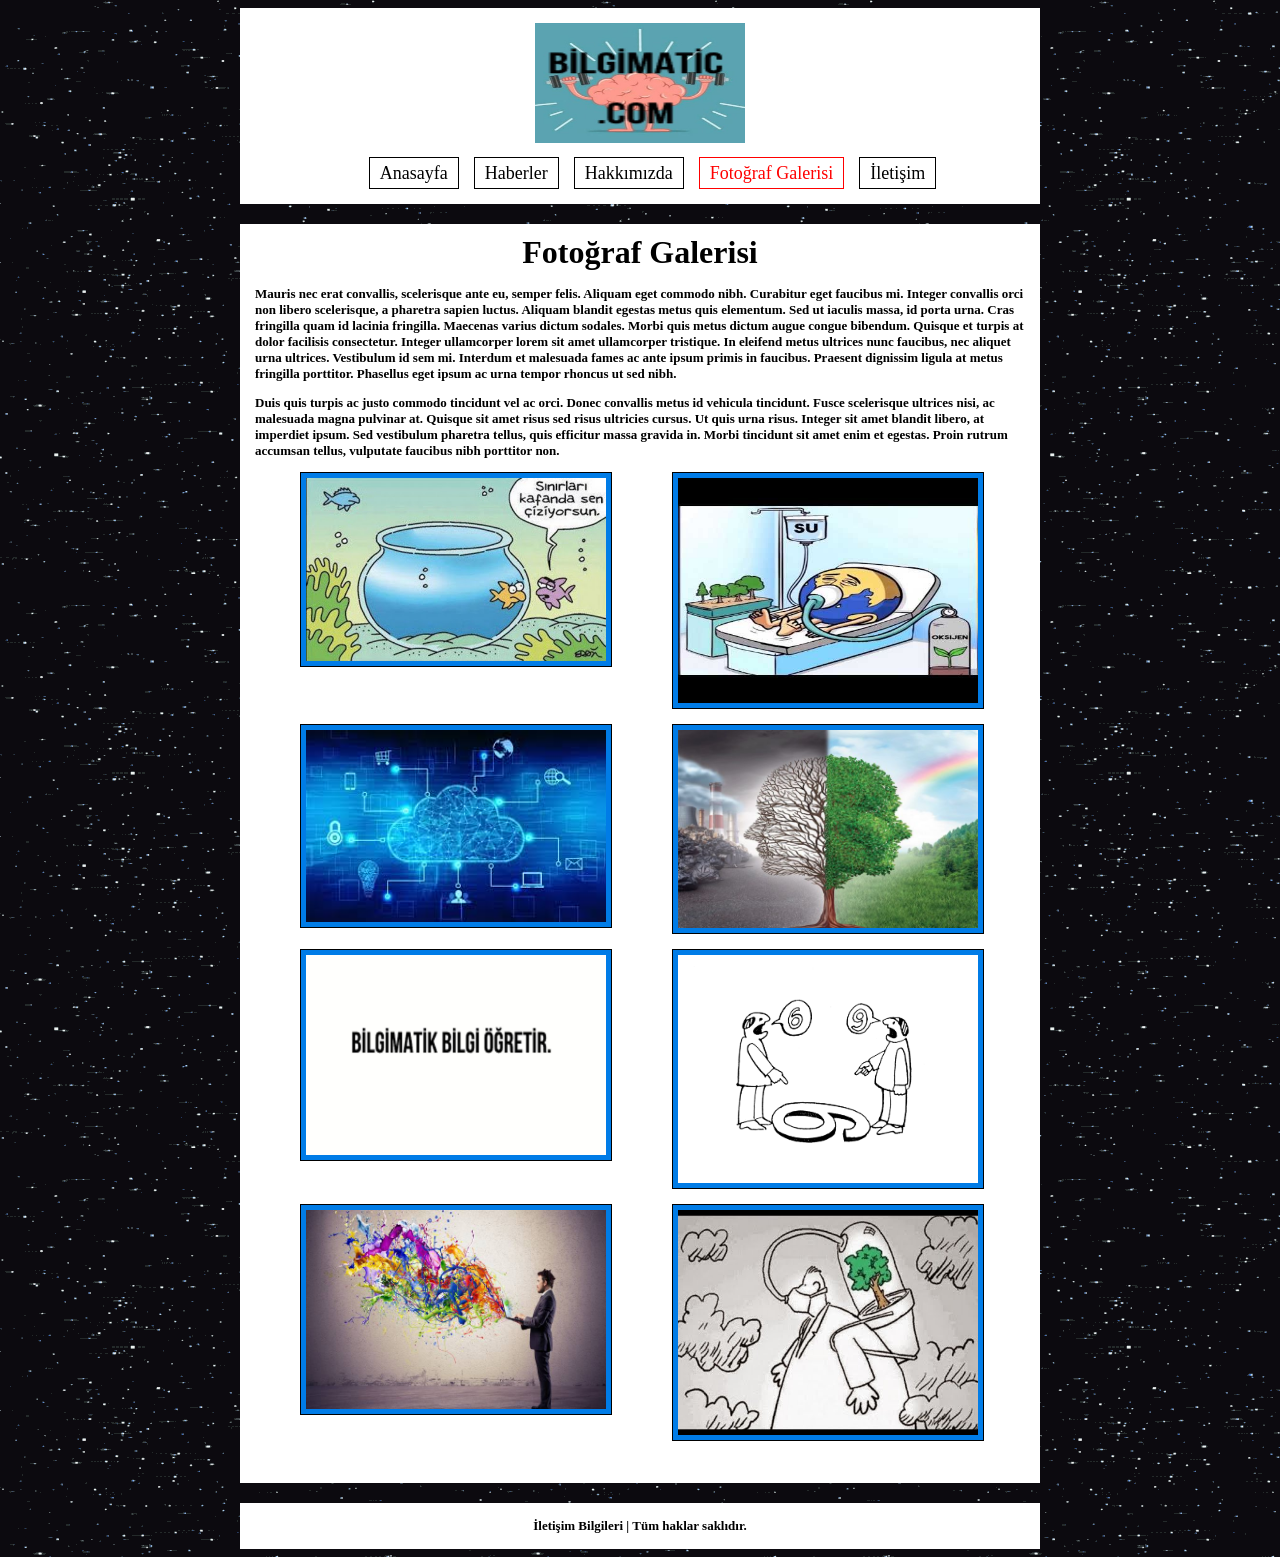
==== fotograf-galerisi.html @ 761c6bed "Add files via upload" ====
<html>
    <head>
	    <title>Fotoğraf Galerisi | Bilgimatic</title>
		<meta http-equiv="Content-Type" content="text/html; charset=utf-8" />
		<meta name="viewport" content="width=device-width, initial-scale=1">
		
		<meta name="description" content="Bilgi, Bilgi öğreniyorum." />
		<meta name="keywords" content="Bilgimatic, Önemli Bilgi, Bilgi öğreniyorum" />
		
		<link href="css/style.css" rel="stylesheet" type="text/css">
		<link rel="shortcut icon" href="img/icon.jpg">
	</head>
	<body background="img/mao.gif">
	    <div id="header">
		    <a href="index.html" title="Anasayfa">
		        <img src="img/logo.jpg" alt="logo" class="bilgimatiklogo" />
			</a>
			
			<ul class="menu">
			    <li>
			    <a href="index.html" title="Anasayfa">Anasayfa</a>
				</li>
				<li>
			    <a href="haberler.html" title="Haberler">Haberler</a>
				</li>
				<li>
			    <a href="hakkimizda.html" title="Hakkımızda">Hakkımızda</a>
				</li>
				<li>
			    <a href="fotograf-galerisi.html" title="Fotoğraf Galerisi" class="secili">Fotoğraf Galerisi</a>
				</li>
				<li>
			    <a href="iletisim.html" title="İletişim">İletişim</a>
				</li>
			</ul>
		</div>
		<div id="content">
		    <h1>Fotoğraf Galerisi</h1>
			
			<div class="yazialani">
			   <b> <p>Mauris nec erat convallis, scelerisque ante eu, semper felis. Aliquam eget commodo nibh. Curabitur eget faucibus mi. Integer convallis orci non libero scelerisque, a pharetra sapien luctus. Aliquam blandit egestas metus quis elementum. Sed ut iaculis massa, id porta urna. Cras fringilla quam id lacinia fringilla. Maecenas varius dictum sodales. Morbi quis metus dictum augue congue bibendum. Quisque et turpis at dolor facilisis consectetur. Integer ullamcorper lorem sit amet ullamcorper tristique. In eleifend metus ultrices nunc faucibus, nec aliquet urna ultrices. Vestibulum id sem mi. Interdum et malesuada fames ac ante ipsum primis in faucibus. Praesent dignissim ligula at metus fringilla porttitor. Phasellus eget ipsum ac urna tempor rhoncus ut sed nibh.</p>
				<p>Duis quis turpis ac justo commodo tincidunt vel ac orci. Donec convallis metus id vehicula tincidunt. Fusce scelerisque ultrices nisi, ac malesuada magna pulvinar at. Quisque sit amet risus sed risus ultricies cursus. Ut quis urna risus. Integer sit amet blandit libero, at imperdiet ipsum. Sed vestibulum pharetra tellus, quis efficitur massa gravida in. Morbi tincidunt sit amet enim et egestas. Proin rutrum accumsan tellus, vulputate faucibus nibh porttitor non.</p>
			</b></div>

			<div class="galeri">
			    <div class="fotograf" >
				    <img src="img/un1.jpg" />
				</div>
				
				<div class="fotograf" >
				    <img src="img/un8.jpg" />
				</div>
				
				<div class="fotograf" >
				    <img src="img/un7.jpg" />
				</div>
				
				<div class="fotograf" >
				    <img src="img/un2.jpg" />
				</div>
			
			    <div class="fotograf" >
				    <img src="img/un3.jpg" />
				</div>
					
				<div class="fotograf" >
				    <img src="img/un4.jpg" />
				</div>
					
				<div class="fotograf" >
				    <img src="img/un5.jpg" />
				</div>
				
				<div class="fotograf" >
				    <img src="img/un6.jpg" />
				</div>
			</div>  
			
		    <div style="clear:both;"></div>
		</div>
		<div id="footer">
			<p>İletişim Bilgileri | Tüm haklar saklıdır.</p>
		</div>
	</body>
</html>
---- css/style.css ----
@charset "utf-8";

#header{
	width:800px;
	height:100px;
	background:#fff;

	margin:0 auto 0 auto;
	display:table;
}
#content{
	width:770px;
	height:auto;
	background:#fff;
	padding:10px 15px 27px 15px;

    margin:20px auto 20px auto;
	display:table;
}
#content h1,#content .sayfabanner{
	margin:0 auto 15px auto;
	display:table;

	height:auto;
}
#content .yazialani p{
	font-size: 13px;
}
#footer{
	width:770px;
	height:13px;
	padding:15px 15px 15px 15px;
	background:#fff;

	margin:0 auto 0 auto;
	display:table;
}
#footer p{
	text-align:center;
	font-size:13px;
	font-weight:bold;
}
.bilgimatiklogo{
	margin:15px auto 17px auto;
	display:table;

	width:210px;
	height:120px;
}
.menu{
    margin:20px auto 20px auto;
	display:table;
}
.menu li{
    float:left;
	list-style-type:none;
	margin-right:15px;

}
.menu li a{
    color:#000;
	font-size:18px;
	text-decoration:none;

	padding:5px 10px;
	border:1px solid #000;
}
.menu li a:hover{
    color:#f00;
	border:1px solid #f00;
}
.galeri{
    margin:0 auto 0 auto;
	display: table;
}
.galeri .fotograf{
	float:left;
    width:300px;
	height:auto;
	border:1px solid #000;
	padding:5px 5px 5px 5px;
	background:#007ce7;
	margin:0px 15px 15px 45px;
}
.galeri .fotograf img{
    width:100%;
	height:auto;
}
.secili{
    color:#f00 !important;
	border:1px solid #f00 !important;
}
#content .yazi p{
	font-size: 15px;
}
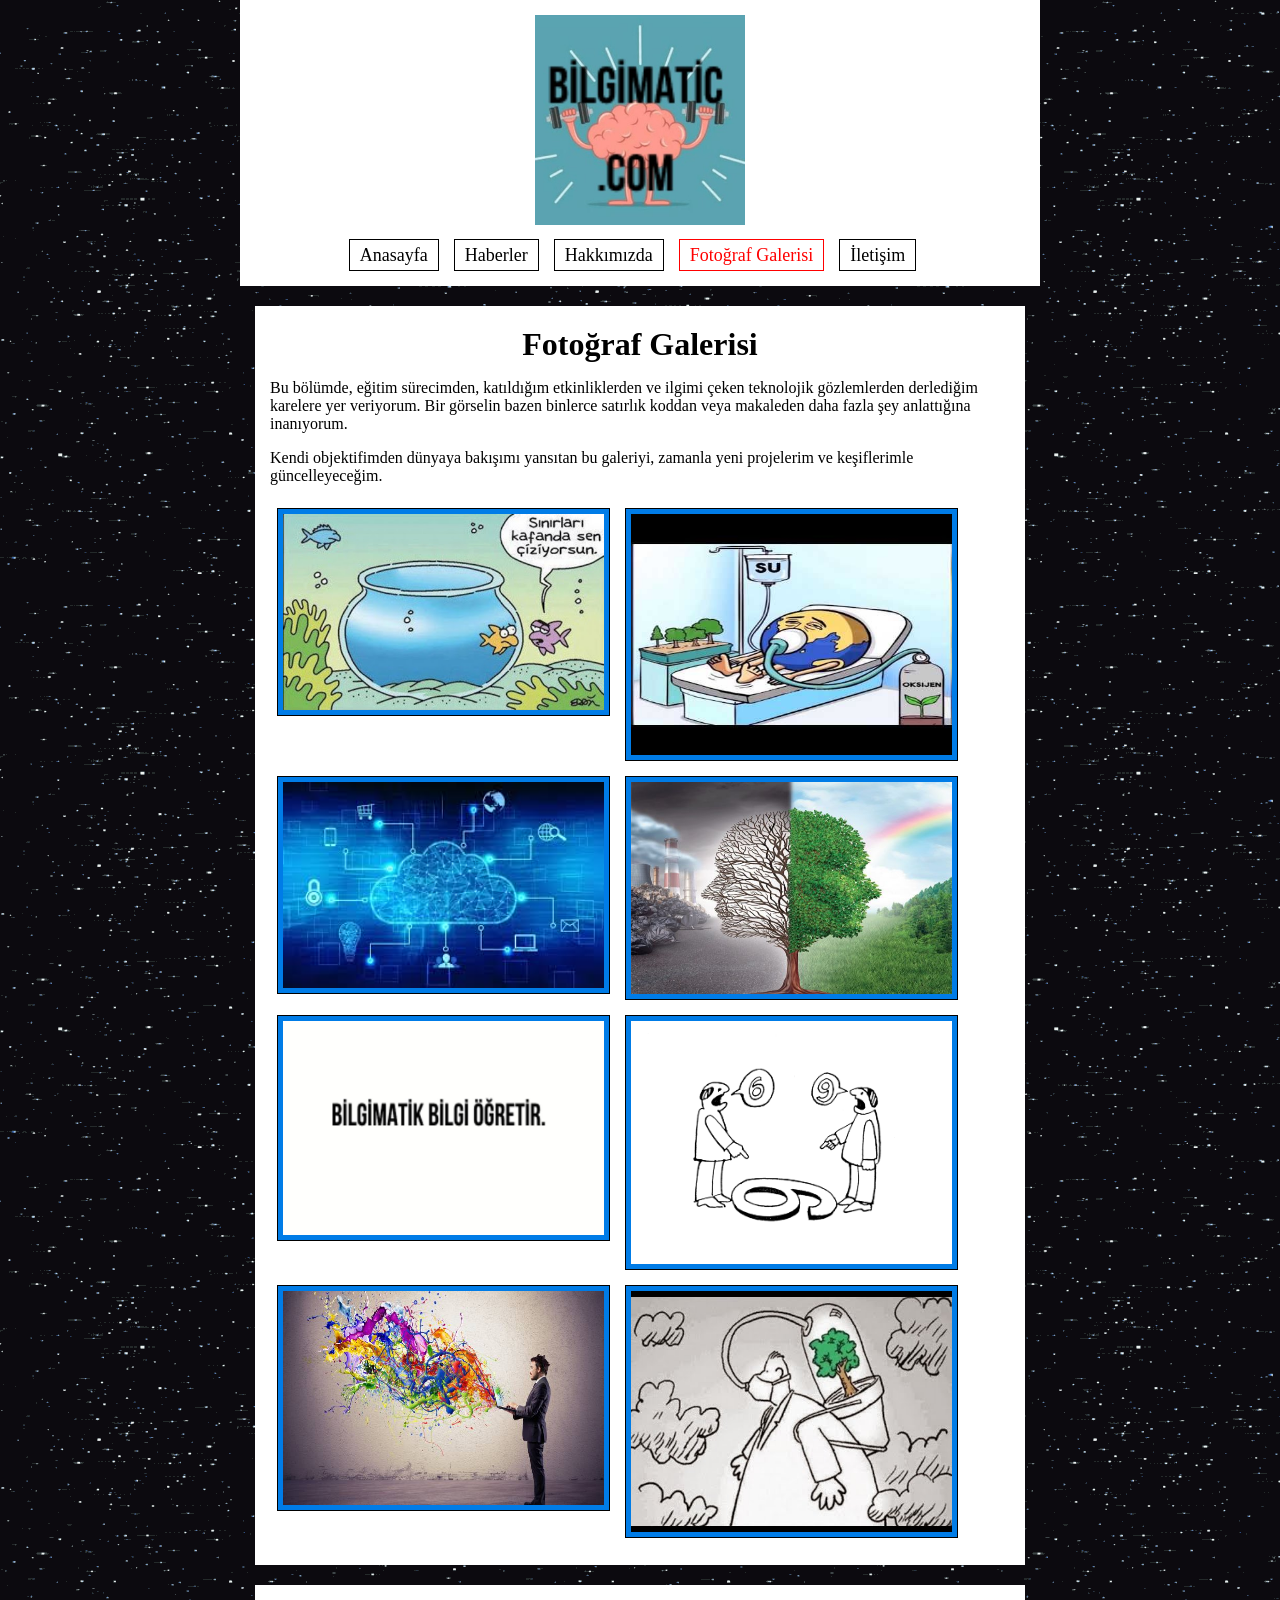
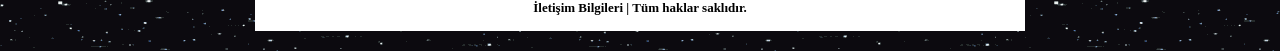
==== commit f571e7e0: "Update fotograf-galerisi.html" ====
--- a/fotograf-galerisi.html
+++ b/fotograf-galerisi.html
@@ -1,85 +1,54 @@
 <html>
     <head>
-	    <title>Fotoğraf Galerisi | Bilgimatic</title>
-		<meta http-equiv="Content-Type" content="text/html; charset=utf-8" />
-		<meta name="viewport" content="width=device-width, initial-scale=1">
-		
-		<meta name="description" content="Bilgi, Bilgi öğreniyorum." />
-		<meta name="keywords" content="Bilgimatic, Önemli Bilgi, Bilgi öğreniyorum" />
-		
-		<link href="css/style.css" rel="stylesheet" type="text/css">
-		<link rel="shortcut icon" href="img/icon.jpg">
-	</head>
-	<body background="img/mao.gif">
-	    <div id="header">
-		    <a href="index.html" title="Anasayfa">
-		        <img src="img/logo.jpg" alt="logo" class="bilgimatiklogo" />
-			</a>
-			
-			<ul class="menu">
-			    <li>
-			    <a href="index.html" title="Anasayfa">Anasayfa</a>
-				</li>
-				<li>
-			    <a href="haberler.html" title="Haberler">Haberler</a>
-				</li>
-				<li>
-			    <a href="hakkimizda.html" title="Hakkımızda">Hakkımızda</a>
-				</li>
-				<li>
-			    <a href="fotograf-galerisi.html" title="Fotoğraf Galerisi" class="secili">Fotoğraf Galerisi</a>
-				</li>
-				<li>
-			    <a href="iletisim.html" title="İletişim">İletişim</a>
-				</li>
-			</ul>
-		</div>
-		<div id="content">
-		    <h1>Fotoğraf Galerisi</h1>
-			
-			<div class="yazialani">
-			   <b> <p>Mauris nec erat convallis, scelerisque ante eu, semper felis. Aliquam eget commodo nibh. Curabitur eget faucibus mi. Integer convallis orci non libero scelerisque, a pharetra sapien luctus. Aliquam blandit egestas metus quis elementum. Sed ut iaculis massa, id porta urna. Cras fringilla quam id lacinia fringilla. Maecenas varius dictum sodales. Morbi quis metus dictum augue congue bibendum. Quisque et turpis at dolor facilisis consectetur. Integer ullamcorper lorem sit amet ullamcorper tristique. In eleifend metus ultrices nunc faucibus, nec aliquet urna ultrices. Vestibulum id sem mi. Interdum et malesuada fames ac ante ipsum primis in faucibus. Praesent dignissim ligula at metus fringilla porttitor. Phasellus eget ipsum ac urna tempor rhoncus ut sed nibh.</p>
-				<p>Duis quis turpis ac justo commodo tincidunt vel ac orci. Donec convallis metus id vehicula tincidunt. Fusce scelerisque ultrices nisi, ac malesuada magna pulvinar at. Quisque sit amet risus sed risus ultricies cursus. Ut quis urna risus. Integer sit amet blandit libero, at imperdiet ipsum. Sed vestibulum pharetra tellus, quis efficitur massa gravida in. Morbi tincidunt sit amet enim et egestas. Proin rutrum accumsan tellus, vulputate faucibus nibh porttitor non.</p>
-			</b></div>
+        <title>Fotoğraf Galerisi | Bilgimatic</title>
+        <meta http-equiv="Content-Type" content="text/html; charset=utf-8" />
+        <meta name="viewport" content="width=device-width, initial-scale=1">
+        
+        <meta name="description" content="Bilgi, Bilgi öğreniyorum." />
+        <meta name="keywords" content="Bilgimatic, Önemli Bilgi, Bilgi öğreniyorum" />
+        
+        <link href="css/style.css" rel="stylesheet" type="text/css">
+        <link rel="shortcut icon" href="img/icon.jpg">
+    </head>
+    <body background="img/mao.gif">
+        <div id="header">
+            <a href="index.html" title="Anasayfa">
+                <img src="img/logo.jpg" alt="logo" class="bilgimatiklogo" />
+            </a>
+            
+            <ul class="menu">
+                <li><a href="index.html" title="Anasayfa">Anasayfa</a></li>
+                <li><a href="haberler.html" title="Haberler">Haberler</a></li>
+                <li><a href="hakkımızda.html" title="Hakkımızda">Hakkımızda</a></li>
+                <li><a href="fotograf-galerisi.html" title="Fotoğraf Galerisi" class="secili">Fotoğraf Galerisi</a></li>
+                <li><a href="iletisim.html" title="İletişim">İletişim</a></li>
+            </ul>
+        </div>
+        
+        <div id="content">
+            <h1>Fotoğraf Galerisi</h1>
+            
+            <div class="yazialani">
+                <p>Bu bölümde, eğitim sürecimden, katıldığım etkinliklerden ve ilgimi çeken teknolojik gözlemlerden derlediğim karelere yer veriyorum. Bir görselin bazen binlerce satırlık koddan veya makaleden daha fazla şey anlattığına inanıyorum.</p>
+                <p>Kendi objektifimden dünyaya bakışımı yansıtan bu galeriyi, zamanla yeni projelerim ve keşiflerimle güncelleyeceğim.</p>
+            </div>
 
-			<div class="galeri">
-			    <div class="fotograf" >
-				    <img src="img/un1.jpg" />
-				</div>
-				
-				<div class="fotograf" >
-				    <img src="img/un8.jpg" />
-				</div>
-				
-				<div class="fotograf" >
-				    <img src="img/un7.jpg" />
-				</div>
-				
-				<div class="fotograf" >
-				    <img src="img/un2.jpg" />
-				</div>
-			
-			    <div class="fotograf" >
-				    <img src="img/un3.jpg" />
-				</div>
-					
-				<div class="fotograf" >
-				    <img src="img/un4.jpg" />
-				</div>
-					
-				<div class="fotograf" >
-				    <img src="img/un5.jpg" />
-				</div>
-				
-				<div class="fotograf" >
-				    <img src="img/un6.jpg" />
-				</div>
-			</div>  
-			
-		    <div style="clear:both;"></div>
-		</div>
-		<div id="footer">
-			<p>İletişim Bilgileri | Tüm haklar saklıdır.</p>
-		</div>
-	</body>
-</html>+            <div class="galeri">
+                <div class="fotograf"><img src="img/un1.jpg" alt="Galeri Fotoğrafı 1" /></div>
+                <div class="fotograf"><img src="img/un8.jpg" alt="Galeri Fotoğrafı 2" /></div>
+                <div class="fotograf"><img src="img/un7.jpg" alt="Galeri Fotoğrafı 3" /></div>
+                <div class="fotograf"><img src="img/un2.jpg" alt="Galeri Fotoğrafı 4" /></div>
+                <div class="fotograf"><img src="img/un3.jpg" alt="Galeri Fotoğrafı 5" /></div>
+                <div class="fotograf"><img src="img/un4.jpg" alt="Galeri Fotoğrafı 6" /></div>
+                <div class="fotograf"><img src="img/un5.jpg" alt="Galeri Fotoğrafı 7" /></div>
+                <div class="fotograf"><img src="img/un6.jpg" alt="Galeri Fotoğrafı 8" /></div>
+            </div>  
+            
+            <div style="clear:both;"></div>
+        </div>
+        
+        <div id="footer">
+            <p>İletişim Bilgileri | Tüm haklar saklıdır.</p>
+        </div>
+    </body>
+</html>
--- a/css/style.css
+++ b/css/style.css
@@ -1,95 +1,161 @@
 @charset "utf-8";
 
-#header{
-	width:800px;
-	height:100px;
-	background:#fff;
+/* Genel Tasarım Ayarları */
+body {
+    margin: 0;
+    padding: 0;
+}
 
-	margin:0 auto 0 auto;
-	display:table;
+#header {
+    width: 100%;
+    max-width: 800px;
+    height: auto; /* Yüksekliği otomatik yapıyoruz */
+    background: #fff;
+    margin: 0 auto;
+    display: table;
 }
-#content{
-	width:770px;
-	height:auto;
-	background:#fff;
-	padding:10px 15px 27px 15px;
 
-    margin:20px auto 20px auto;
-	display:table;
+#content {
+    width: 90%; /* Mobilde ekranın %90'ını kaplar */
+    max-width: 770px;
+    height: auto;
+    background: #fff;
+    padding: 20px 15px;
+    margin: 20px auto;
+    display: table;
+    box-sizing: border-box; /* Padding'in genişliğe dahil olmasını sağlar */
 }
-#content h1,#content .sayfabanner{
-	margin:0 auto 15px auto;
-	display:table;
 
-	height:auto;
+#content h1, #content .sayfabanner {
+    margin: 0 auto 15px auto;
+    display: table;
+    height: auto;
+    max-width: 100%;
 }
-#content .yazialani p{
-	font-size: 13px;
+
+#footer {
+    width: 90%;
+    max-width: 770px;
+    padding: 15px;
+    background: #fff;
+    margin: 0 auto 20px auto;
+    display: table;
+    box-sizing: border-box;
 }
-#footer{
-	width:770px;
-	height:13px;
-	padding:15px 15px 15px 15px;
-	background:#fff;
 
-	margin:0 auto 0 auto;
-	display:table;
+#footer p {
+    text-align: center;
+    font-size: 13px;
+    font-weight: bold;
 }
-#footer p{
-	text-align:center;
-	font-size:13px;
-	font-weight:bold;
+
+.bilgimatiklogo {
+    margin: 15px auto;
+    display: table;
+    width: 80%; /* Logoyu ekranın %80'i kadar yapar */
+    max-width: 210px;
+    height: auto;
 }
-.bilgimatiklogo{
-	margin:15px auto 17px auto;
-	display:table;
 
-	width:210px;
-	height:120px;
+.menu {
+    margin: 20px auto;
+    display: table;
+    padding: 0;
 }
-.menu{
-    margin:20px auto 20px auto;
-	display:table;
+
+.menu li {
+    float: left;
+    list-style-type: none;
+    margin-right: 15px;
 }
-.menu li{
-    float:left;
-	list-style-type:none;
-	margin-right:15px;
 
+.menu li a {
+    color: #000;
+    font-size: 18px;
+    text-decoration: none;
+    padding: 5px 10px;
+    border: 1px solid #000;
 }
-.menu li a{
-    color:#000;
-	font-size:18px;
-	text-decoration:none;
 
-	padding:5px 10px;
-	border:1px solid #000;
+.menu li a:hover, .secili {
+    color: #f00 !important;
+    border: 1px solid #f00 !important;
 }
-.menu li a:hover{
-    color:#f00;
-	border:1px solid #f00;
+
+/* Galeri Ayarları */
+.galeri {
+    margin: 0 auto;
+    display: table;
+    width: 100%;
 }
-.galeri{
-    margin:0 auto 0 auto;
-	display: table;
+
+.galeri .fotograf {
+    float: left;
+    width: 45%; /* Yan yana iki resim için */
+    height: auto;
+    border: 1px solid #000;
+    padding: 5px;
+    background: #007ce7;
+    margin: 1%;
+    box-sizing: border-box;
 }
-.galeri .fotograf{
-	float:left;
-    width:300px;
-	height:auto;
-	border:1px solid #000;
-	padding:5px 5px 5px 5px;
-	background:#007ce7;
-	margin:0px 15px 15px 45px;
+
+.galeri .fotograf img {
+    width: 100%;
+    height: auto;
 }
-.galeri .fotograf img{
-    width:100%;
-	height:auto;
+
+/* İletişim Formu Stilleri */
+.formalani {
+    margin-top: 20px;
+    padding: 15px;
+    border: 1px solid #ccc;
+    background-color: #f9f9f9;
+    display: table;
+    width: 100%;
+    box-sizing: border-box;
 }
-.secili{
-    color:#f00 !important;
-	border:1px solid #f00 !important;
+
+.formalani label {
+    display: block;
+    font-weight: bold;
+    margin: 10px 0 5px 0;
 }
-#content .yazi p{
-	font-size: 15px;
+
+.formalani input[type="text"],
+.formalani input[type="email"],
+.formalani textarea {
+    width: 100%;
+    padding: 8px;
+    border: 1px solid #999;
+    border-radius: 4px;
+    box-sizing: border-box;
 }
+
+.formalani textarea {
+    height: 150px;
+}
+
+.formalani input[type="submit"] {
+    background-color: #000;
+    color: #fff;
+    padding: 10px 20px;
+    border: none;
+    cursor: pointer;
+    margin-top: 15px;
+    font-size: 16px;
+    width: 100%;
+}
+
+/* --- Mobil Uyum (Media Query) --- */
+@media screen and (max-width: 600px) {
+    .menu li {
+        float: none;
+        text-align: center;
+        margin: 10px 0;
+    }
+    
+    .galeri .fotograf {
+        width: 98%; /* Mobilde resimleri tek sütun yapar */
+    }
+}
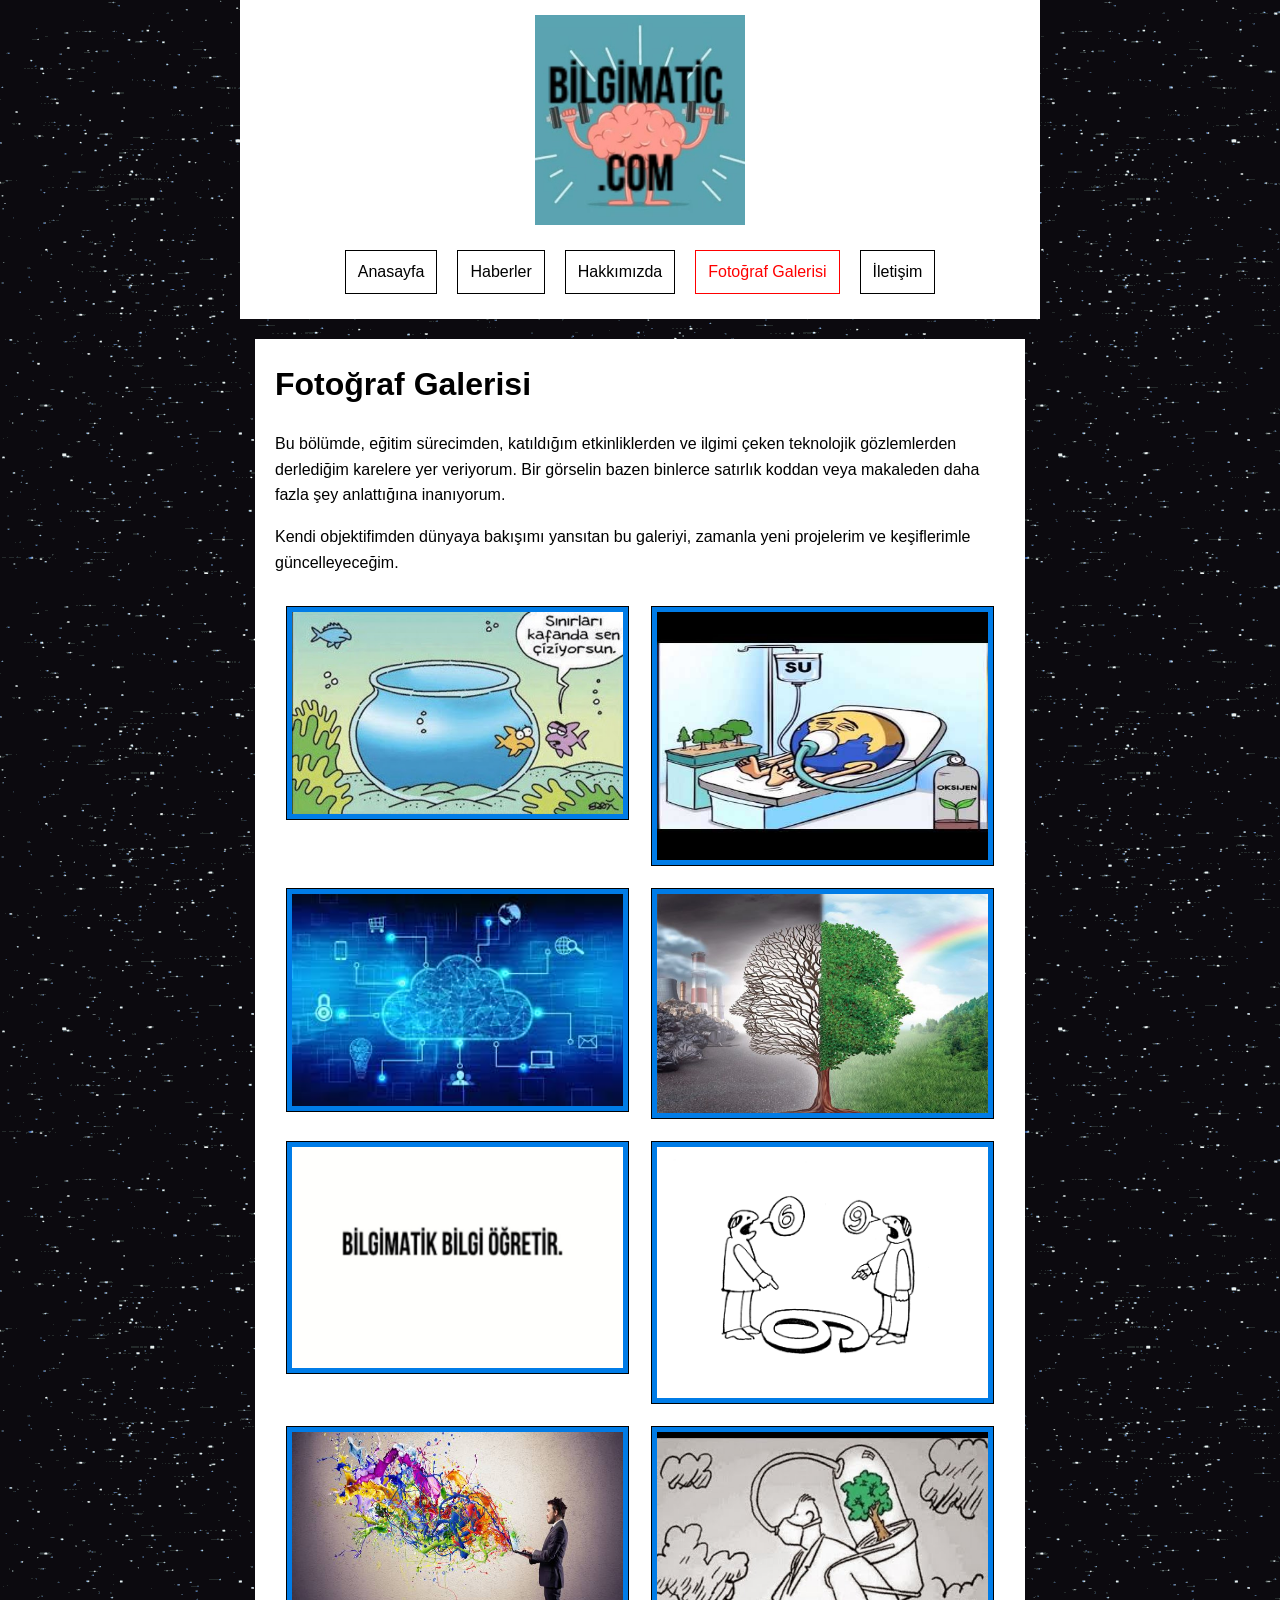
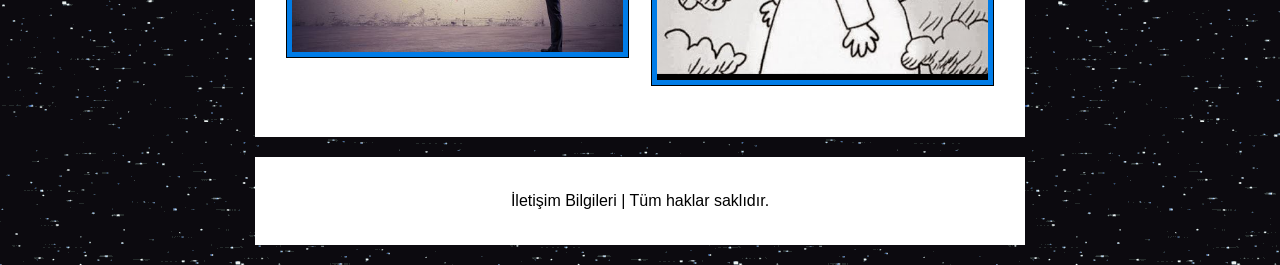
==== commit 7d437f1a: "Update fotograf-galerisi.html" ====
--- a/fotograf-galerisi.html
+++ b/fotograf-galerisi.html
@@ -19,7 +19,7 @@
             <ul class="menu">
                 <li><a href="index.html" title="Anasayfa">Anasayfa</a></li>
                 <li><a href="haberler.html" title="Haberler">Haberler</a></li>
-                <li><a href="hakkımızda.html" title="Hakkımızda">Hakkımızda</a></li>
+                <li><a href="hakkimizda.html" title="Hakkımızda">Hakkımızda</a></li>
                 <li><a href="fotograf-galerisi.html" title="Fotoğraf Galerisi" class="secili">Fotoğraf Galerisi</a></li>
                 <li><a href="iletisim.html" title="İletişim">İletişim</a></li>
             </ul>
--- a/css/style.css
+++ b/css/style.css
@@ -1,80 +1,52 @@
 @charset "utf-8";
 
-/* Genel Tasarım Ayarları */
+/* Genel Sıfırlama ve Gövde */
 body {
     margin: 0;
     padding: 0;
+    font-family: Arial, sans-serif; /* Okunabilirlik için font eklendi */
+    line-height: 1.6;
 }
 
+/* Header Tasarımı */
 #header {
     width: 100%;
     max-width: 800px;
-    height: auto; /* Yüksekliği otomatik yapıyoruz */
+    height: auto;
     background: #fff;
     margin: 0 auto;
     display: table;
 }
 
-#content {
-    width: 90%; /* Mobilde ekranın %90'ını kaplar */
-    max-width: 770px;
-    height: auto;
-    background: #fff;
-    padding: 20px 15px;
-    margin: 20px auto;
-    display: table;
-    box-sizing: border-box; /* Padding'in genişliğe dahil olmasını sağlar */
-}
-
-#content h1, #content .sayfabanner {
-    margin: 0 auto 15px auto;
-    display: table;
-    height: auto;
-    max-width: 100%;
-}
-
-#footer {
-    width: 90%;
-    max-width: 770px;
-    padding: 15px;
-    background: #fff;
-    margin: 0 auto 20px auto;
-    display: table;
-    box-sizing: border-box;
-}
-
-#footer p {
-    text-align: center;
-    font-size: 13px;
-    font-weight: bold;
-}
-
 .bilgimatiklogo {
     margin: 15px auto;
     display: table;
-    width: 80%; /* Logoyu ekranın %80'i kadar yapar */
+    width: 80%;
     max-width: 210px;
     height: auto;
 }
 
+/* Navigasyon Menüsü */
 .menu {
     margin: 20px auto;
     display: table;
     padding: 0;
+    text-align: center;
 }
 
 .menu li {
-    float: left;
+    display: inline-block; /* Liste maddelerini yan yana tutar */
     list-style-type: none;
-    margin-right: 15px;
+    margin: 5px 10px;
 }
 
 .menu li a {
     color: #000;
-    font-size: 18px;
+    font-size: 16px;
     text-decoration: none;
-    padding: 5px 10px;
+    padding: 8px 12px;
     border: 1px solid #000;
+    display: block;
 }
 
 .menu li a:hover, .secili {
@@ -82,36 +54,57 @@
     border: 1px solid #f00 !important;
 }
 
+/* İçerik Alanı */
+#content {
+    width: 90%;
+    max-width: 770px;
+    background: #fff;
+    padding: 20px;
+    margin: 20px auto;
+    display: table;
+    box-sizing: border-box; /* Çok önemli: Genişliğin taşmasını engeller */
+}
+
+.yazialani {
+    margin-top: 15px;
+}
+
+.sayfabanner img {
+    max-width: 100%;
+    height: auto;
+    display: block;
+    margin: 0 auto;
+}
+
 /* Galeri Ayarları */
 .galeri {
-    margin: 0 auto;
+    margin: 20px auto;
     display: table;
     width: 100%;
 }
 
 .galeri .fotograf {
     float: left;
-    width: 45%; /* Yan yana iki resim için */
-    height: auto;
+    width: 47%; /* Yan yana iki resim için */
+    margin: 1.5%;
+    box-sizing: border-box;
     border: 1px solid #000;
     padding: 5px;
     background: #007ce7;
-    margin: 1%;
-    box-sizing: border-box;
 }
 
 .galeri .fotograf img {
     width: 100%;
     height: auto;
+    display: block;
 }
 
-/* İletişim Formu Stilleri */
+/* İletişim Formu */
 .formalani {
     margin-top: 20px;
     padding: 15px;
     border: 1px solid #ccc;
     background-color: #f9f9f9;
-    display: table;
     width: 100%;
     box-sizing: border-box;
 }
@@ -126,7 +119,7 @@
 .formalani input[type="email"],
 .formalani textarea {
     width: 100%;
-    padding: 8px;
+    padding: 10px;
     border: 1px solid #999;
     border-radius: 4px;
     box-sizing: border-box;
@@ -139,23 +132,34 @@
 .formalani input[type="submit"] {
     background-color: #000;
     color: #fff;
-    padding: 10px 20px;
+    padding: 12px;
     border: none;
     cursor: pointer;
     margin-top: 15px;
+    width: 100%;
     font-size: 16px;
-    width: 100%;
 }
 
-/* --- Mobil Uyum (Media Query) --- */
+/* Footer */
+#footer {
+    width: 90%;
+    max-width: 770px;
+    padding: 15px;
+    background: #fff;
+    margin: 0 auto 20px auto;
+    text-align: center;
+    box-sizing: border-box;
+}
+
+/* --- Mobil Uyum (Media Queries) --- */
 @media screen and (max-width: 600px) {
     .menu li {
-        float: none;
-        text-align: center;
-        margin: 10px 0;
+        display: block; /* Mobilde menü maddelerini alt alta dizer */
+        margin: 5px 0;
     }
     
     .galeri .fotograf {
-        width: 98%; /* Mobilde resimleri tek sütun yapar */
+        width: 97%; /* Mobilde resimleri tek sütun yapar */
+        margin: 1.5% 0;
     }
 }
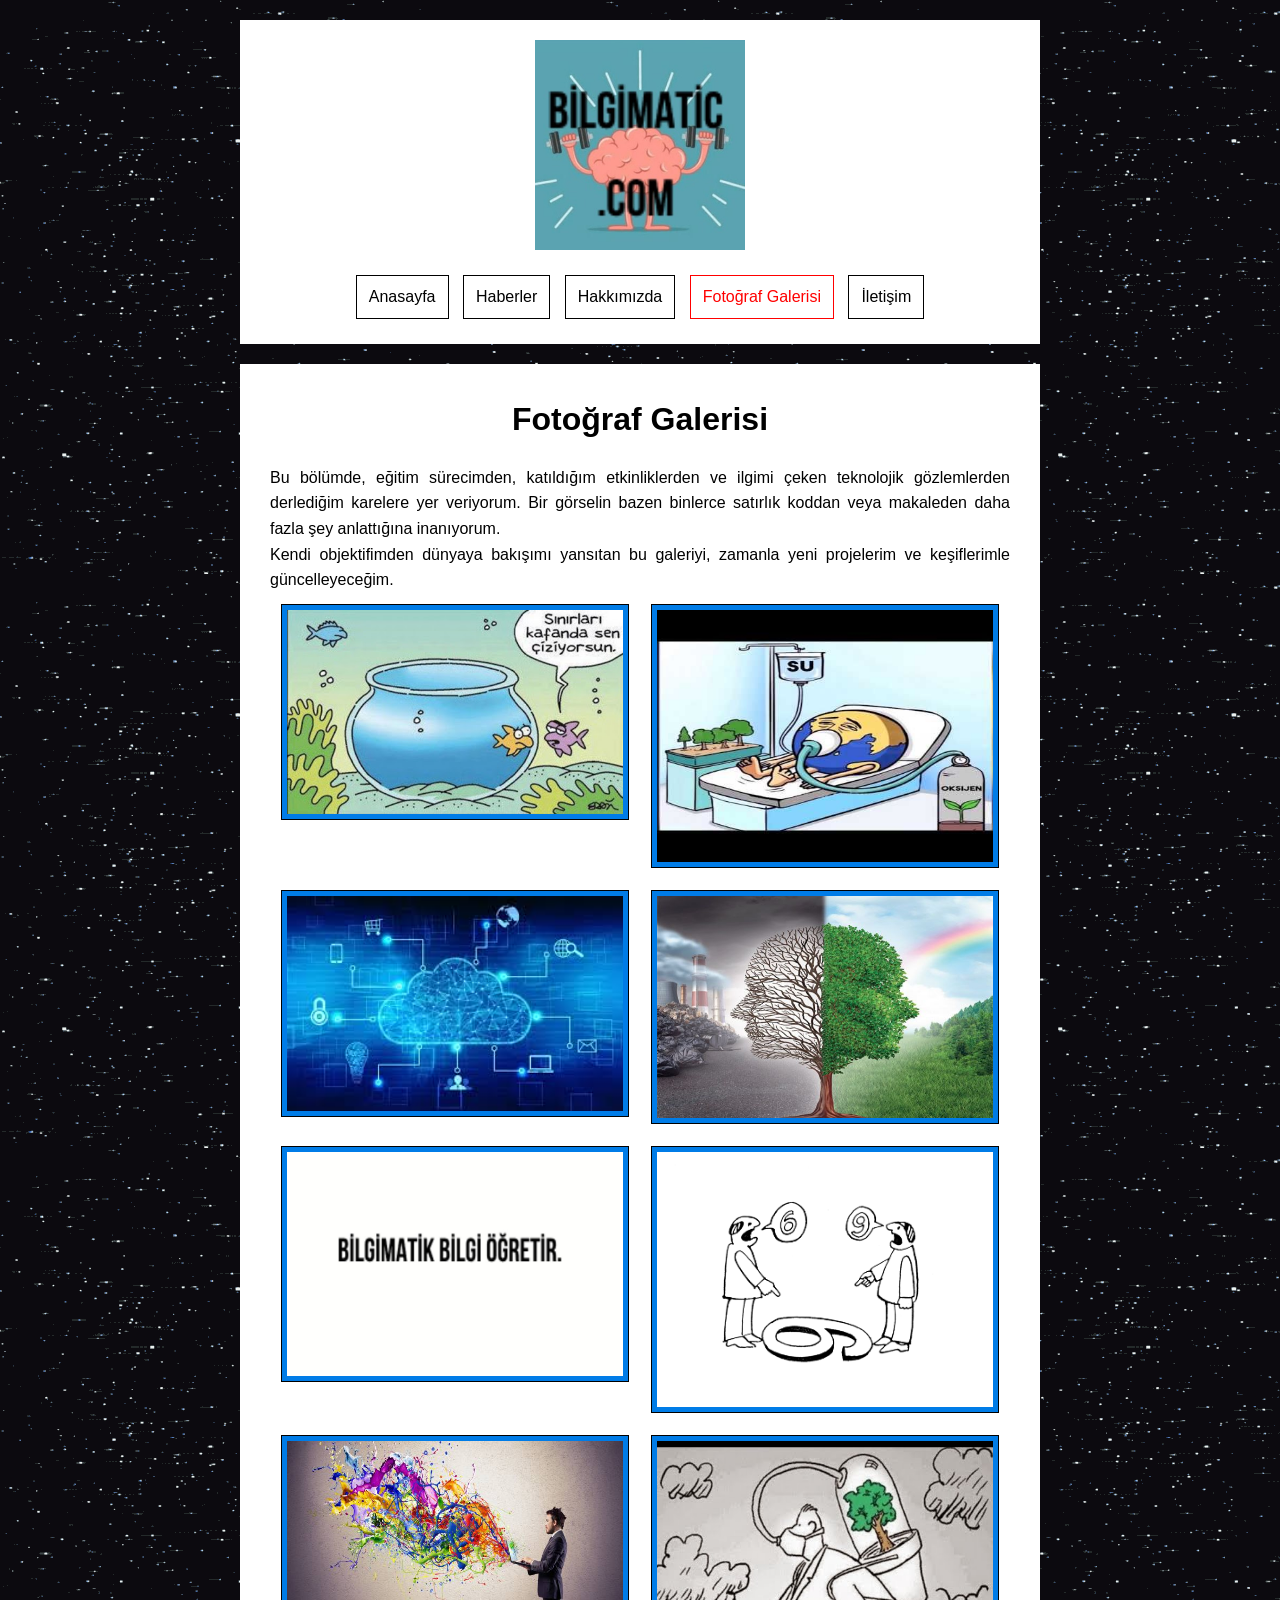
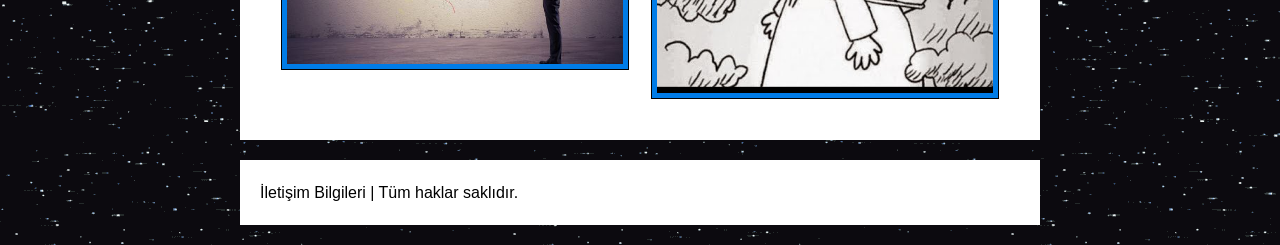
==== commit ee137dfe: "Update fotograf-galerisi.html" ====
--- a/fotograf-galerisi.html
+++ b/fotograf-galerisi.html
@@ -1,16 +1,18 @@
-<html>
-    <head>
-        <title>Fotoğraf Galerisi | Bilgimatic</title>
-        <meta http-equiv="Content-Type" content="text/html; charset=utf-8" />
-        <meta name="viewport" content="width=device-width, initial-scale=1">
-        
-        <meta name="description" content="Bilgi, Bilgi öğreniyorum." />
-        <meta name="keywords" content="Bilgimatic, Önemli Bilgi, Bilgi öğreniyorum" />
-        
-        <link href="css/style.css" rel="stylesheet" type="text/css">
-        <link rel="shortcut icon" href="img/icon.jpg">
-    </head>
-    <body background="img/mao.gif">
+<!DOCTYPE html>
+<html lang="tr">
+<head>
+    <meta charset="utf-8">
+    <title>Fotoğraf Galerisi | Bilgimatic</title>
+    <meta name="viewport" content="width=device-width, initial-scale=1">
+    <meta name="description" content="Bilgimatic Fotoğraf Galerisi.">
+    <meta name="keywords" content="Bilgimatic, Fotoğraf, Galeri">
+    
+    <link href="css/style.css" rel="stylesheet" type="text/css">
+    <link rel="shortcut icon" href="img/icon.jpg">
+</head>
+<body background="img/mao.gif">
+
+    <div id="wrapper">
         <div id="header">
             <a href="index.html" title="Anasayfa">
                 <img src="img/logo.jpg" alt="logo" class="bilgimatiklogo" />
@@ -34,14 +36,14 @@
             </div>
 
             <div class="galeri">
-                <div class="fotograf"><img src="img/un1.jpg" alt="Galeri Fotoğrafı 1" /></div>
-                <div class="fotograf"><img src="img/un8.jpg" alt="Galeri Fotoğrafı 2" /></div>
-                <div class="fotograf"><img src="img/un7.jpg" alt="Galeri Fotoğrafı 3" /></div>
-                <div class="fotograf"><img src="img/un2.jpg" alt="Galeri Fotoğrafı 4" /></div>
-                <div class="fotograf"><img src="img/un3.jpg" alt="Galeri Fotoğrafı 5" /></div>
-                <div class="fotograf"><img src="img/un4.jpg" alt="Galeri Fotoğrafı 6" /></div>
-                <div class="fotograf"><img src="img/un5.jpg" alt="Galeri Fotoğrafı 7" /></div>
-                <div class="fotograf"><img src="img/un6.jpg" alt="Galeri Fotoğrafı 8" /></div>
+                <div class="fotograf"><img src="img/un1.jpg" alt="Fotoğraf 1" /></div>
+                <div class="fotograf"><img src="img/un8.jpg" alt="Fotoğraf 2" /></div>
+                <div class="fotograf"><img src="img/un7.jpg" alt="Fotoğraf 3" /></div>
+                <div class="fotograf"><img src="img/un2.jpg" alt="Fotoğraf 4" /></div>
+                <div class="fotograf"><img src="img/un3.jpg" alt="Fotoğraf 5" /></div>
+                <div class="fotograf"><img src="img/un4.jpg" alt="Fotoğraf 6" /></div>
+                <div class="fotograf"><img src="img/un5.jpg" alt="Fotoğraf 7" /></div>
+                <div class="fotograf"><img src="img/un6.jpg" alt="Fotoğraf 8" /></div>
             </div>  
             
             <div style="clear:both;"></div>
@@ -50,5 +52,5 @@
         <div id="footer">
             <p>İletişim Bilgileri | Tüm haklar saklıdır.</p>
         </div>
-    </body>
+    </div> </body>
 </html>
--- a/css/style.css
+++ b/css/style.css
@@ -1,52 +1,57 @@
 @charset "utf-8";
 
-/* Genel Sıfırlama ve Gövde */
-body {
+/* Her şeyi sıfırlayalım ve kutu modelini sabitleyelim */
+* {
+    box-sizing: border-box; 
     margin: 0;
     padding: 0;
-    font-family: Arial, sans-serif; /* Okunabilirlik için font eklendi */
-    line-height: 1.6;
 }
 
-/* Header Tasarımı */
-#header {
-    width: 100%;
-    max-width: 800px;
-    height: auto;
-    background: #fff;
-    margin: 0 auto;
-    display: table;
+body {
+    font-family: Arial, sans-serif;
+    line-height: 1.6;
+    background-color: #e0e0e0; /* Kutuların ayrıklığını görmen için */
 }
 
+/* Sayfayı ortalayan ana kapsayıcı */
+#wrapper {
+    width: 90%;
+    max-width: 800px;
+    margin: 20px auto;
+}
+
+/* Tüm kutular wrapper'ın genişliğini %100 kullanır */
+#header, #content, #footer {
+    width: 100%;
+    background: #fff;
+    margin-bottom: 20px; /* Kutular arası ayrıklık */
+    padding: 20px;
+}
+
+/* Logo ve Menü */
 .bilgimatiklogo {
-    margin: 15px auto;
-    display: table;
-    width: 80%;
+    display: block;
+    margin: 0 auto 20px auto;
     max-width: 210px;
     height: auto;
 }
 
-/* Navigasyon Menüsü */
 .menu {
-    margin: 20px auto;
-    display: table;
-    padding: 0;
+    list-style: none;
     text-align: center;
 }
 
 .menu li {
-    display: inline-block; /* Liste maddelerini yan yana tutar */
-    list-style-type: none;
-    margin: 5px 10px;
+    display: inline-block;
+    margin: 5px;
 }
 
 .menu li a {
+    display: block;
     color: #000;
-    font-size: 16px;
     text-decoration: none;
     padding: 8px 12px;
     border: 1px solid #000;
-    display: block;
 }
 
 .menu li a:hover, .secili {
@@ -54,40 +59,30 @@
     border: 1px solid #f00 !important;
 }
 
-/* İçerik Alanı */
+/* İçerik */
 #content {
-    width: 90%;
-    max-width: 770px;
-    background: #fff;
-    padding: 20px;
-    margin: 20px auto;
-    display: table;
-    box-sizing: border-box; /* Çok önemli: Genişliğin taşmasını engeller */
+    padding: 30px;
+}
+
+h1 {
+    text-align: center;
+    margin-bottom: 20px;
 }
 
 .yazialani {
-    margin-top: 15px;
+    text-align: justify;
 }
 
-.sayfabanner img {
-    max-width: 100%;
-    height: auto;
-    display: block;
-    margin: 0 auto;
-}
-
-/* Galeri Ayarları */
+/* Galeri */
 .galeri {
-    margin: 20px auto;
     display: table;
     width: 100%;
 }
 
 .galeri .fotograf {
     float: left;
-    width: 47%; /* Yan yana iki resim için */
+    width: 47%;
     margin: 1.5%;
-    box-sizing: border-box;
     border: 1px solid #000;
     padding: 5px;
     background: #007ce7;
@@ -95,71 +90,17 @@
 
 .galeri .fotograf img {
     width: 100%;
-    height: auto;
     display: block;
 }
 
-/* İletişim Formu */
-.formalani {
-    margin-top: 20px;
-    padding: 15px;
-    border: 1px solid #ccc;
-    background-color: #f9f9f9;
-    width: 100%;
-    box-sizing: border-box;
-}
-
-.formalani label {
-    display: block;
-    font-weight: bold;
-    margin: 10px 0 5px 0;
-}
-
-.formalani input[type="text"],
-.formalani input[type="email"],
-.formalani textarea {
-    width: 100%;
-    padding: 10px;
-    border: 1px solid #999;
-    border-radius: 4px;
-    box-sizing: border-box;
-}
-
-.formalani textarea {
-    height: 150px;
-}
-
-.formalani input[type="submit"] {
-    background-color: #000;
-    color: #fff;
-    padding: 12px;
-    border: none;
-    cursor: pointer;
-    margin-top: 15px;
-    width: 100%;
-    font-size: 16px;
-}
-
-/* Footer */
-#footer {
-    width: 90%;
-    max-width: 770px;
-    padding: 15px;
-    background: #fff;
-    margin: 0 auto 20px auto;
-    text-align: center;
-    box-sizing: border-box;
-}
-
-/* --- Mobil Uyum (Media Queries) --- */
+/* Mobil Uyum */
 @media screen and (max-width: 600px) {
     .menu li {
-        display: block; /* Mobilde menü maddelerini alt alta dizer */
+        display: block;
         margin: 5px 0;
     }
-    
     .galeri .fotograf {
-        width: 97%; /* Mobilde resimleri tek sütun yapar */
-        margin: 1.5% 0;
+        width: 100%;
+        margin: 1% 0;
     }
 }
